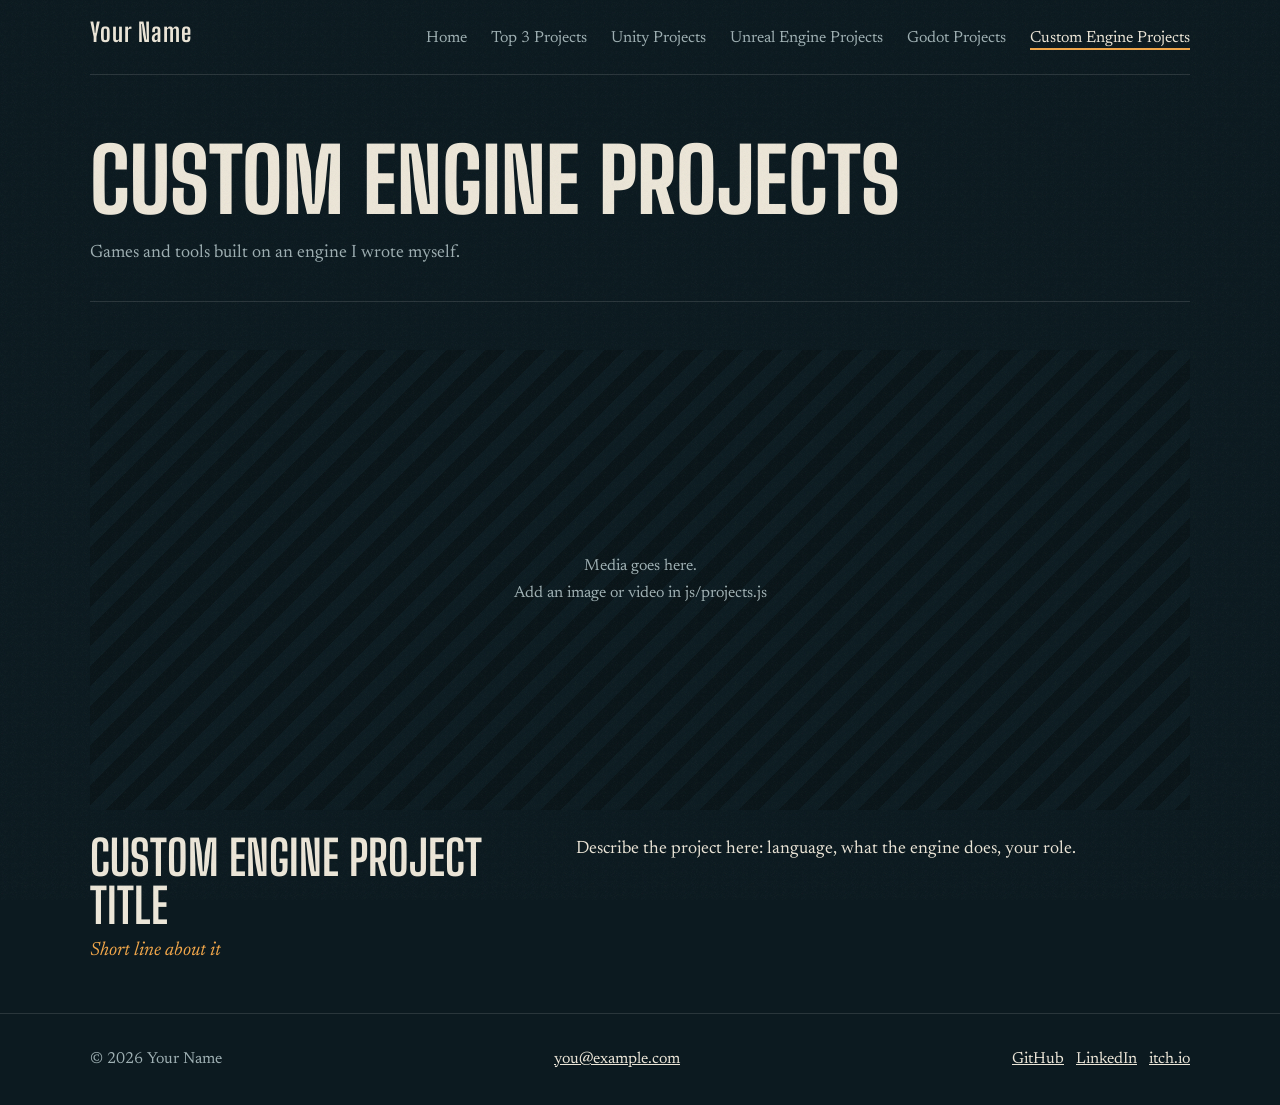
==== custom.html @ f43841aa "Adding Custom Engine Page" ====
<!DOCTYPE html>
<html lang="en">
<head>
<meta charset="utf-8">
<meta name="viewport" content="width=device-width, initial-scale=1">
<title>Custom Engine Projects · Portfolio</title>
<meta name="description" content="Game developer portfolio: programming, design and cinematics.">
<link rel="preconnect" href="https://fonts.googleapis.com"><link rel="preconnect" href="https://fonts.gstatic.com" crossorigin>
<link href="https://fonts.googleapis.com/css2?family=Big+Shoulders+Display:wght@700;800&family=Newsreader:ital,wght@0,400;0,600;1,400&display=swap" rel="stylesheet">
<link rel="stylesheet" href="css/style.css">
</head>
<body>
<header id="nav"></header>
<main>
  <div class="page-head wrap"><h1>Custom Engine Projects</h1><p>Games and tools built on an engine I wrote myself.</p></div>
  <div id="modules" data-list="custom"></div>
</main>
<footer id="footer"></footer>
<script src="js/projects.js"></script>
<script src="js/main.js"></script>
</body>
</html>
---- css/style.css ----
:root{
  --ink:#0c1a20; --ink-2:#13262e; --teal:#2f7580; --paper:#ece6d8; --muted:#9fb0b3; --tungsten:#f0a64a;
  --display:"Big Shoulders Display","Arial Narrow",Impact,sans-serif;
  --body:"Newsreader",Georgia,serif;
  --ratio:2.39/1;
}
*{box-sizing:border-box;margin:0}
html{scroll-behavior:smooth}
body{background:var(--ink);color:var(--paper);font:400 1.125rem/1.7 var(--body);min-height:100vh;display:flex;flex-direction:column}
body::after{content:"";position:fixed;inset:0;pointer-events:none;opacity:.06;z-index:50;
  background-image:url("data:image/svg+xml,%3Csvg xmlns='http://www.w3.org/2000/svg' width='160' height='160'%3E%3Cfilter id='n'%3E%3CfeTurbulence baseFrequency='.9' numOctaves='2'/%3E%3C/filter%3E%3Crect width='160' height='160' filter='url(%23n)'/%3E%3C/svg%3E")}
a{color:inherit}
:focus-visible{outline:2px solid var(--tungsten);outline-offset:3px}
.wrap{width:min(1100px,100% - 3rem);margin-inline:auto}

.nav{display:flex;flex-wrap:wrap;gap:.5rem 2rem;align-items:baseline;justify-content:space-between;padding:1.25rem 0;border-bottom:1px solid #ffffff1f}
.nav .brand{font:700 1.6rem/1 var(--display);letter-spacing:.04em;text-decoration:none}
.nav ul{display:flex;flex-wrap:wrap;gap:.25rem 1.5rem;list-style:none;padding:0}
.nav ul a{text-decoration:none;color:var(--muted);font-size:1rem;padding-bottom:2px;border-bottom:2px solid transparent}
.nav ul a:hover{color:var(--paper)}
.nav ul a[aria-current]{color:var(--paper);border-color:var(--tungsten)}

.hero{position:relative;min-height:78vh;display:grid;align-items:center;overflow:hidden;
  background:radial-gradient(120% 90% at 70% 40%,#1f4a52 0%,var(--ink) 60%)}
.hero::before,.hero::after{content:"";position:absolute;left:0;right:0;height:50%;background:#050b0e;z-index:2;
  animation:open 1.6s .3s cubic-bezier(.7,0,.2,1) forwards}
.hero::before{top:0}.hero::after{bottom:0}
@keyframes open{to{height:11%}}
.hero .wrap{position:relative;z-index:1;padding:6rem 0}
.hero h1{font:800 clamp(3.5rem,11vw,9rem)/.9 var(--display);letter-spacing:.01em;text-transform:uppercase}
.hero p.tag{margin-top:1.5rem;max-width:34ch;font-size:1.4rem;font-style:italic;color:var(--tungsten)}

.doors{display:grid;grid-template-columns:repeat(auto-fit,minmax(220px,1fr));gap:1px;background:#ffffff1f;border-block:1px solid #ffffff1f}
.doors a{background:var(--ink);padding:2rem 1.5rem 2.5rem;text-decoration:none;display:block;transition:background .2s}
.doors a:hover{background:var(--ink-2)}
.doors strong{display:block;font:700 2rem/1.05 var(--display);margin-bottom:.4rem}
.doors span{color:var(--muted);font-size:1rem}
.about{padding:4rem 0;max-width:60ch}

.page-head{padding:4rem 0 2rem}
.page-head h1{font:800 clamp(2.8rem,7vw,5.5rem)/.95 var(--display);text-transform:uppercase}
.page-head p{color:var(--muted);margin-top:1rem;max-width:55ch}

.module{padding:3rem 0;border-top:1px solid #ffffff1f}
.module .frame{aspect-ratio:var(--ratio);background:#050b0e;overflow:hidden;position:relative;border-radius:2px}
.frame img,.frame video,.frame iframe{width:100%;height:100%;object-fit:cover;border:0;display:block}
.frame.empty{display:grid;place-items:center;text-align:center;color:var(--muted);font-size:1rem;
  background:repeating-linear-gradient(135deg,#0a1519 0 14px,#0d1c22 14px 28px)}
.module .meta{display:grid;grid-template-columns:minmax(0,1fr) minmax(0,1.4fr);gap:1rem 3rem;margin-top:1.5rem}
.module h2{font:700 clamp(2rem,4vw,3rem)/1 var(--display);text-transform:uppercase}
.module h3{font:italic 400 1.2rem/1.4 var(--body);color:var(--tungsten);margin-top:.5rem}
.module .desc p+p{margin-top:1em}
.module .desc a{color:var(--tungsten)}
@media(max-width:720px){.module .meta{grid-template-columns:1fr}}

.guide section{padding:2.5rem 0;border-top:1px solid #ffffff1f}
.guide h2{font:700 2rem/1.1 var(--display);margin-bottom:.75rem}
.guide p,.guide li{max-width:65ch}.guide li{margin:.35rem 0 .35rem 1.2rem}
pre{background:#050b0e;border:1px solid #ffffff1f;padding:1rem 1.2rem;overflow-x:auto;font:.9rem/1.55 ui-monospace,Consolas,monospace;margin:1rem 0;border-radius:2px;color:#cfe3e6}
code{font:.9em ui-monospace,Consolas,monospace;background:#ffffff14;padding:.1em .35em;border-radius:2px}
pre code{background:none;padding:0}

footer{margin-top:auto;border-top:1px solid #ffffff1f;padding:2rem 0;color:var(--muted);font-size:1rem}
footer .wrap{display:flex;flex-wrap:wrap;gap:.5rem 2rem;justify-content:space-between}
footer a{color:var(--paper)}

@media(prefers-reduced-motion:reduce){.hero::before,.hero::after{animation:none;height:11%}html{scroll-behavior:auto}}
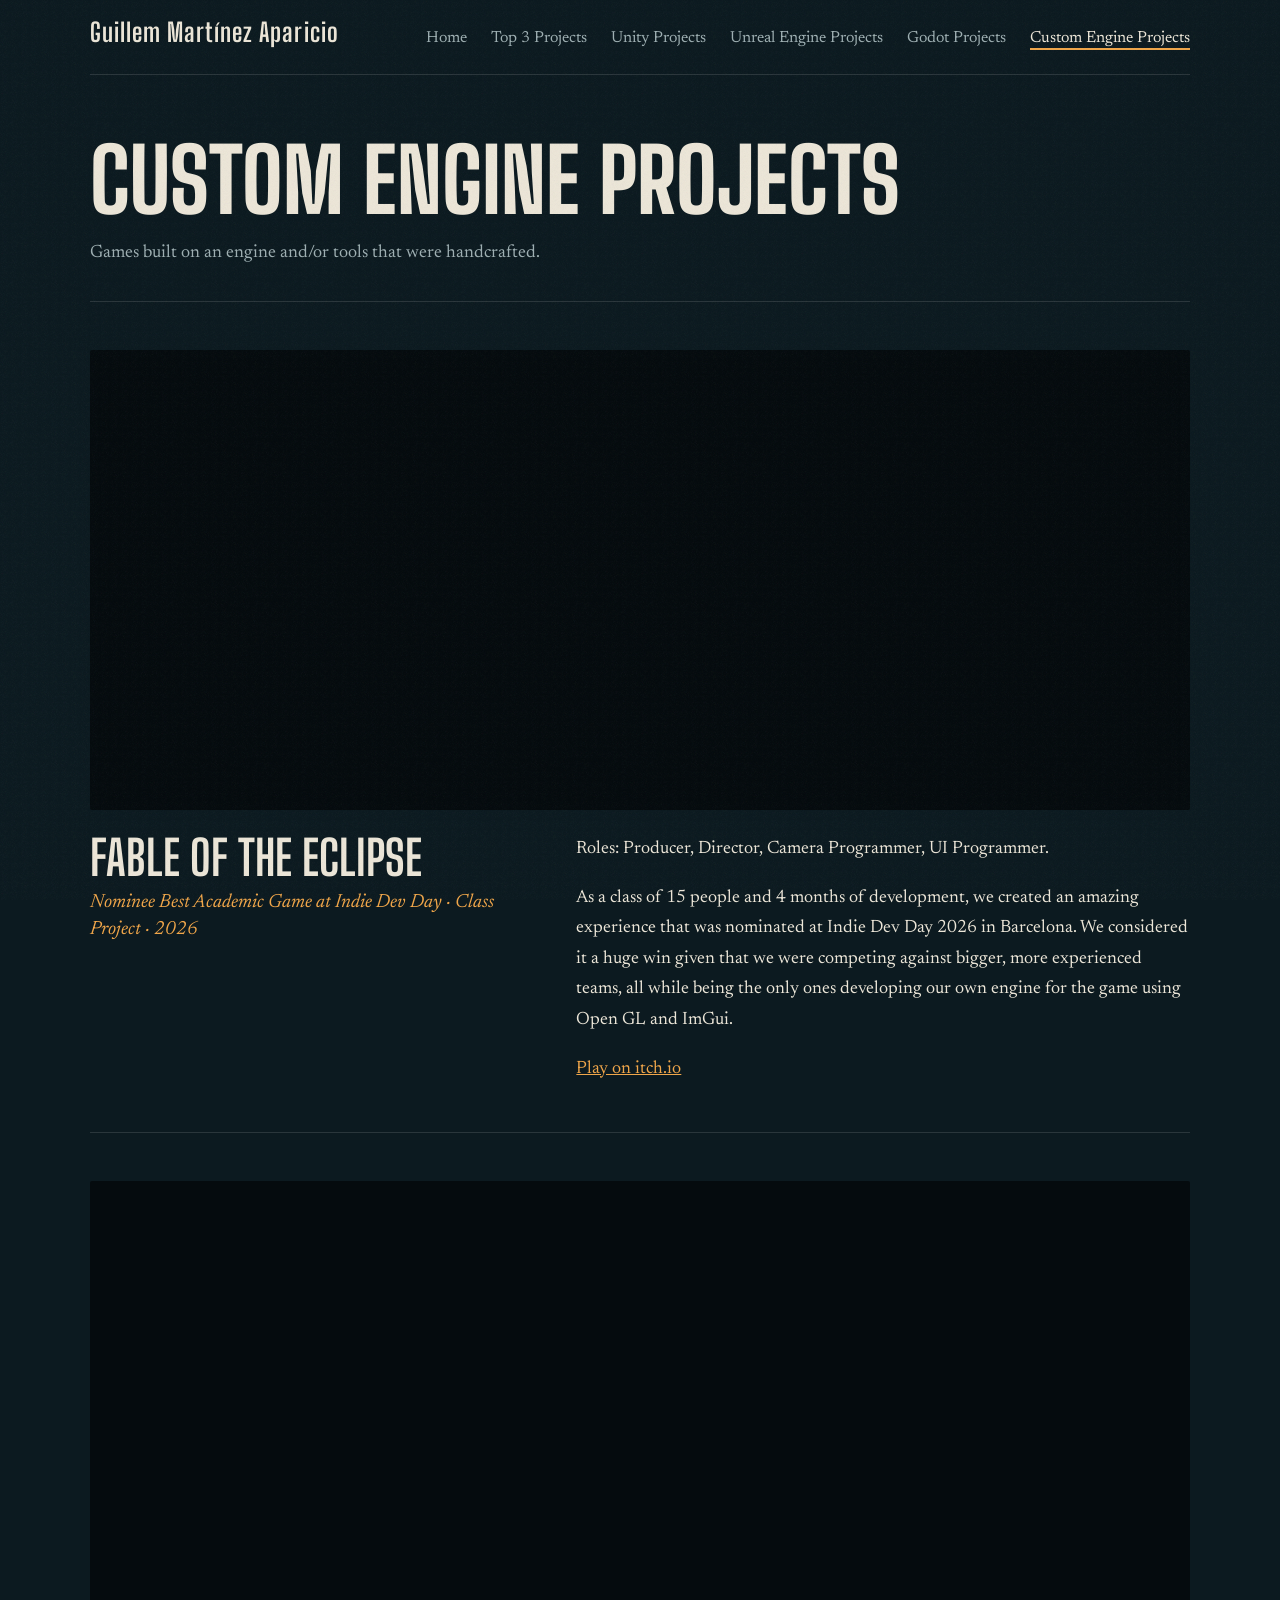
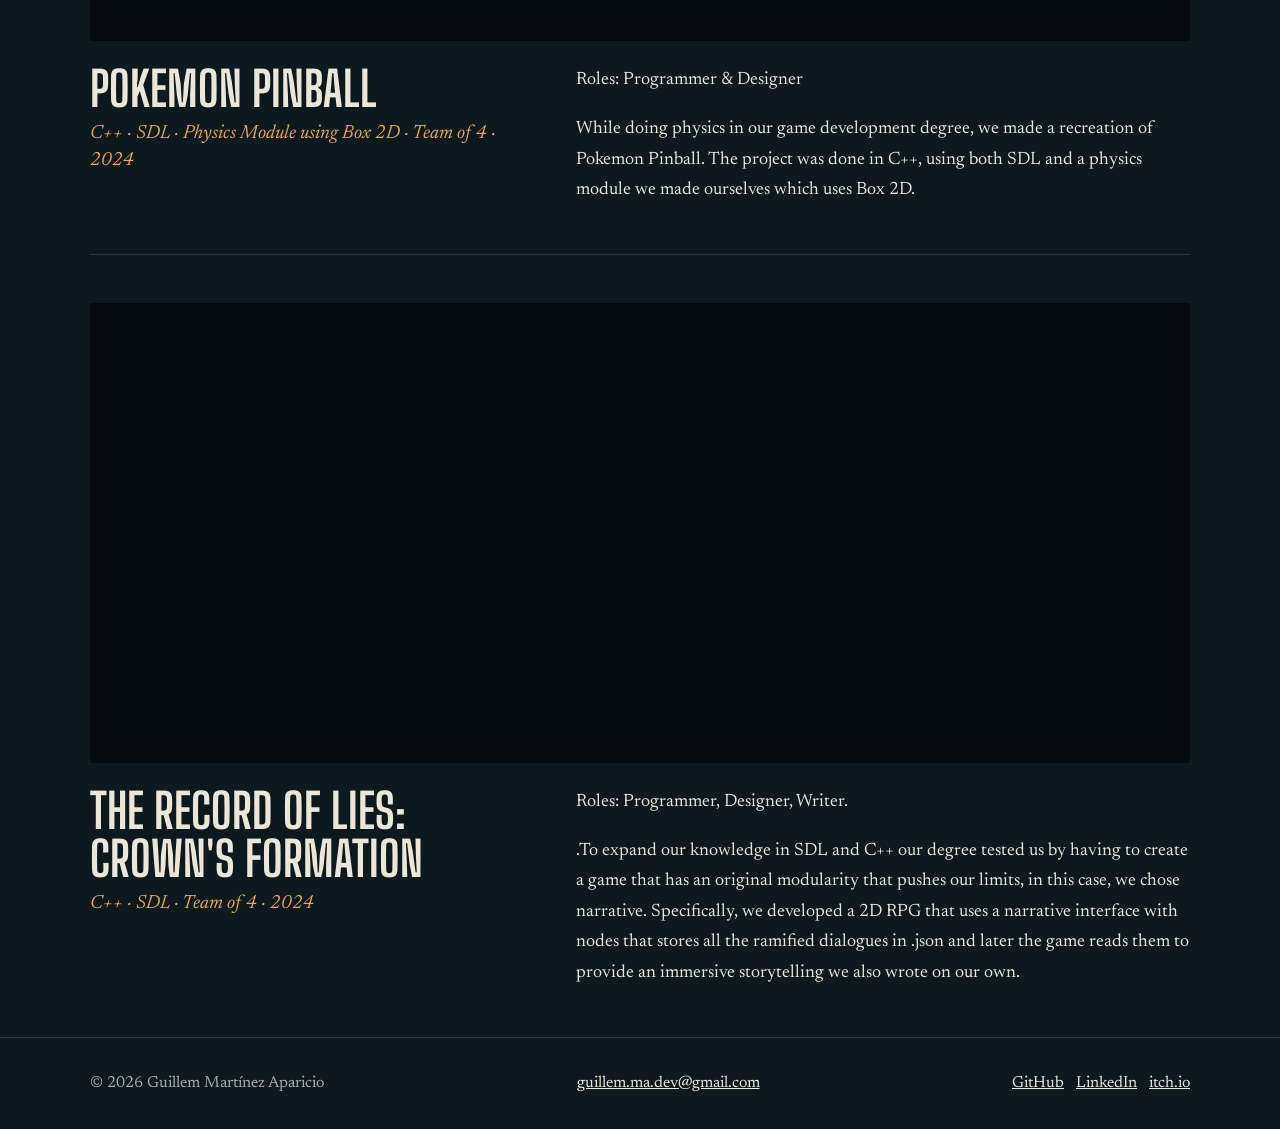
==== commit 8abc4074: "Header Subtitles" ====
--- a/custom.html
+++ b/custom.html
@@ -12,7 +12,7 @@
 <body>
 <header id="nav"></header>
 <main>
-  <div class="page-head wrap"><h1>Custom Engine Projects</h1><p>Games and tools built on an engine I wrote myself.</p></div>
+  <div class="page-head wrap"><h1>Custom Engine Projects</h1><p>Games built on an engine and/or tools that were handcrafted.</p></div>
   <div id="modules" data-list="custom"></div>
 </main>
 <footer id="footer"></footer>
--- a/css/style.css
+++ b/css/style.css
@@ -65,3 +65,5 @@
 footer a{color:var(--paper)}
 
 @media(prefers-reduced-motion:reduce){.hero::before,.hero::after{animation:none;height:11%}html{scroll-behavior:auto}}
+
+.about p{white-space:pre-line}
